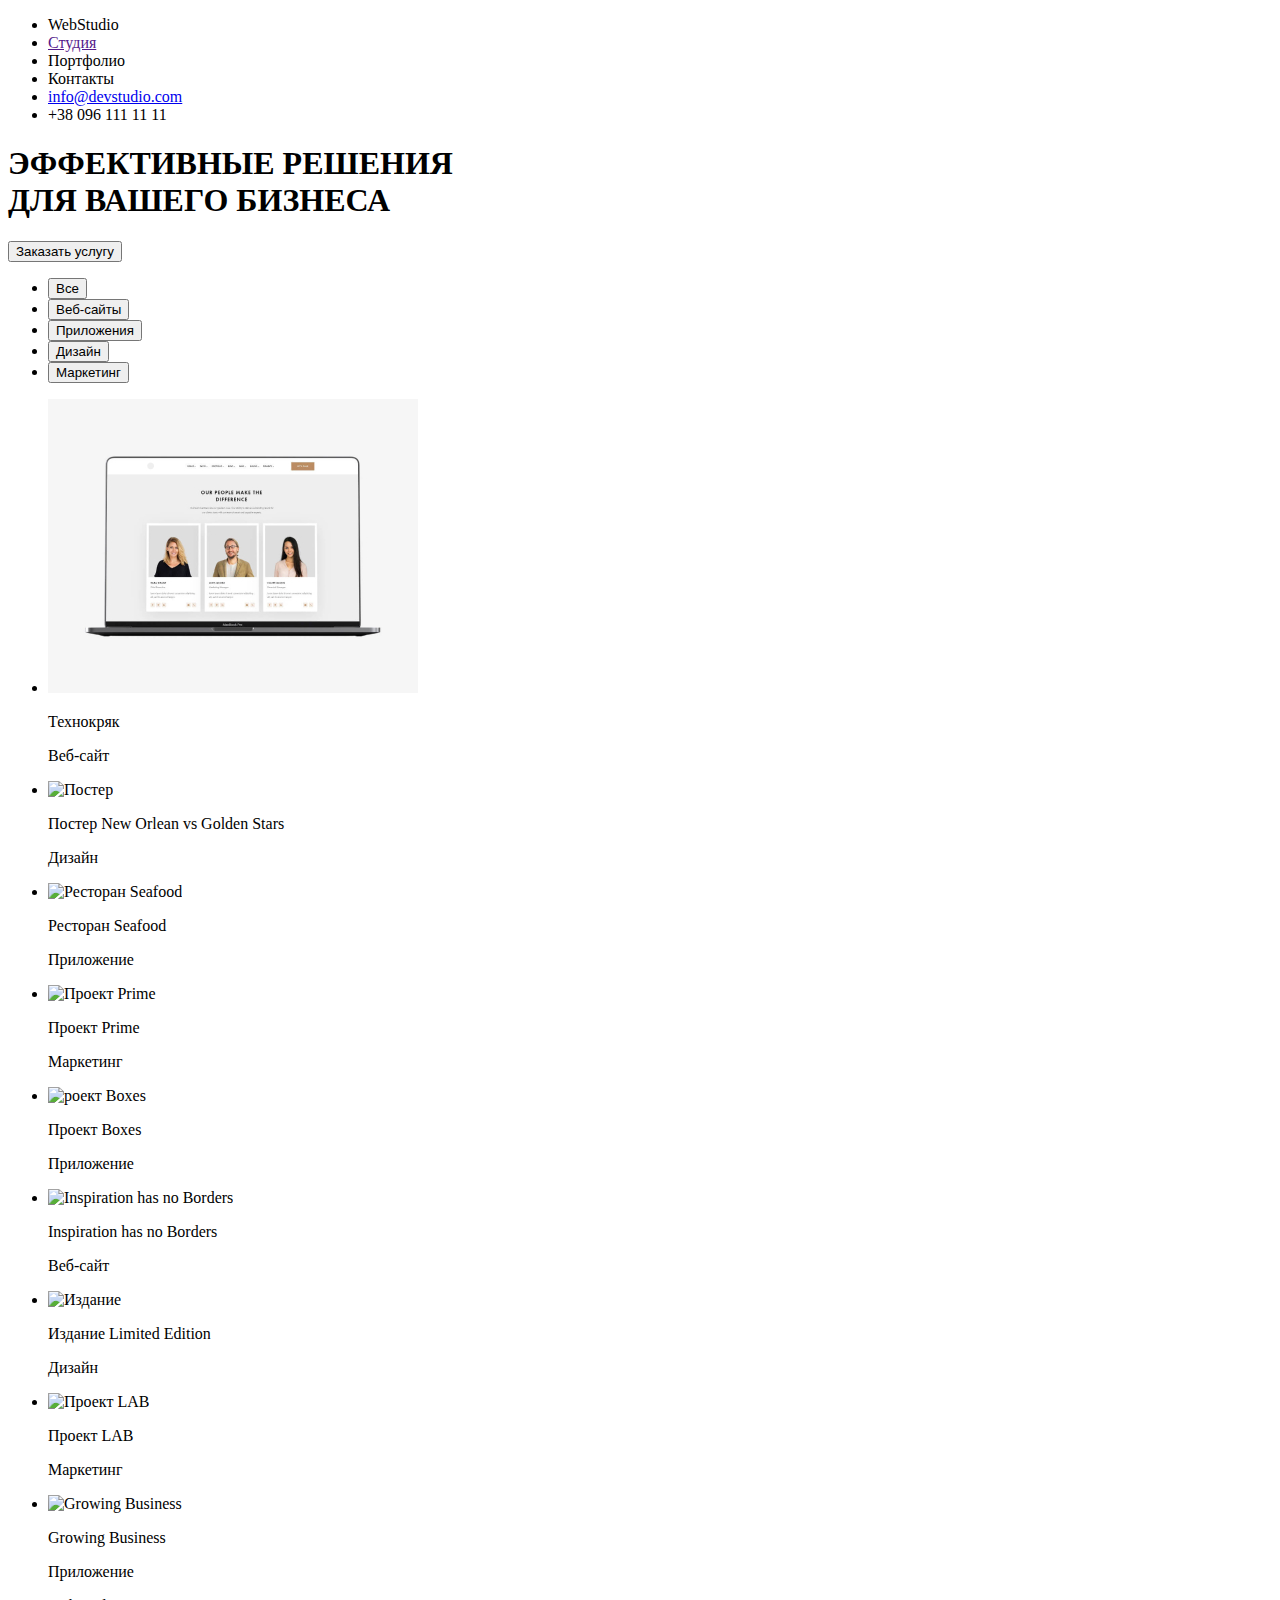
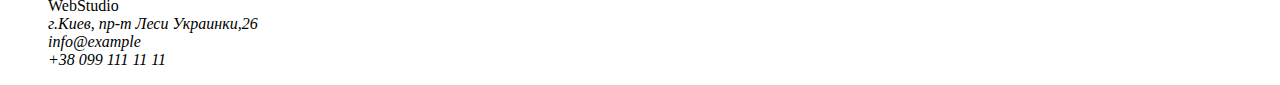
==== portfolio.html @ 3b9891f0 "Create portfolio.html" ====
<!DOCTYPE html>
<html lang="en">
<head>
    <meta charset="UTF-8" />
    <meta name="description" content="впортфолио" />
    <link rel="stylesheet" href="./style.css">
    <title>Портфолио</title>
</head>
<body>
    <header>
    
        <!--Главная навигация-->
        <nav>
            <!-- Навигация на другие страницы -->
            <ul>
                <li><span>Web</span>Studio</li>
                <li><a href="">Студия</a></li>
                <li>Портфолио</li>
                <li>Контакты</li>
                <li><a href="mailto:info@devstudio.com">info@devstudio.com</a></li>
                <li>+38 096 111 11 11</li>
            </ul>
        </nav>
    
        <!--Заказать услугу-->
        <section>
            <h1>ЭФФЕКТИВНЫЕ РЕШЕНИЯ<br>ДЛЯ ВАШЕГО БИЗНЕСА<br></h1>
            <button type="button">Заказать услугу</button>
        </section>
    
    </header>

    <main>
        <!--фильтр порьфолио-->
        <nav>
            <!-- Навигация по проектам (color hover+focus)-->
             <ul>   
                <li><button type="button">Все</button></li>
                <li><button type="button">Веб-сайты</button></li>
                <li><button type="button">Приложения</button></li>
                <li><button type="button">Дизайн</button></li>
                <li><button type="button">Маркетинг</button></li>
            </ul>
        </nav>
        <!--проекты-->
        <section>
            <ul>
                <li><a>
                <img src="images/img(0).jpg" alt="Технокряк" width="">
                <p>Технокряк</p>
                <p>Веб-сайт</p>
                <!--<p>Технокряк  это современная площадка распространения коронавируса. Компания использует эту платформу для цифрового шпионажа и атак на защищенные сервера конкурентов.</p>-->
                </a></li>

                <li><a>
                <img src="images/img(1).jpg" alt="Постер" width="">
                <p>Постер New Orlean vs Golden Stars</p>
                <p>Дизайн</p>
                </a></li>

                <li><a>
                <img src="images/img(2).jpg" alt="Ресторан Seafood" width="">
                <p>Ресторан Seafood</p>
                <p>Приложение</p>
                </a></li>

                <li><a>
                <img src="images/img(3).jpg" alt="Проект Prime" width="">
                <p>Проект Prime</p>
                <p>Маркетинг</p>
                </a></li>

                <li><a>
                <img src="images/img(4).jpg" alt="роект Boxes" width="">
                <p>Проект Boxes</p>
                <p>Приложение</p>
                </a></li>

                <li><a>
                <img src="images/img(5).jpg" alt="Inspiration has no Borders" width="">
                <p>Inspiration has no Borders</p>
                <p>Веб-сайт</p>
                </a></li>

                <li><a>
                <img src="images/img(6).jpg" alt="Издание" width="">
                <p>Издание Limited Edition</p>
                <p>Дизайн</p>
                </a></li>

                <li><a>
                <img src="images/img(7).jpg" alt="Проект LAB" width="">
                <p>Проект LAB</p>
                <p>Маркетинг</p>
                </a></li>

                <li><a>
                <img src="images/img(8).jpg" alt="Growing Business" width="">
                <p>Growing Business</p>
                <p>Приложение</p>
                </a></li>
            </ul>
        </section>
    </main>
    <!--Подвал страницы-->
    <footer>
    
        <ul>
            <span>Web</span>Studio
            <address>
                г.Киев, пр-т Леси Украинки,26 <br>
                info@example<br>
                +38 099 111 11 11<br>
            </address>
        </ul>
    </footer>

</body>
</html>
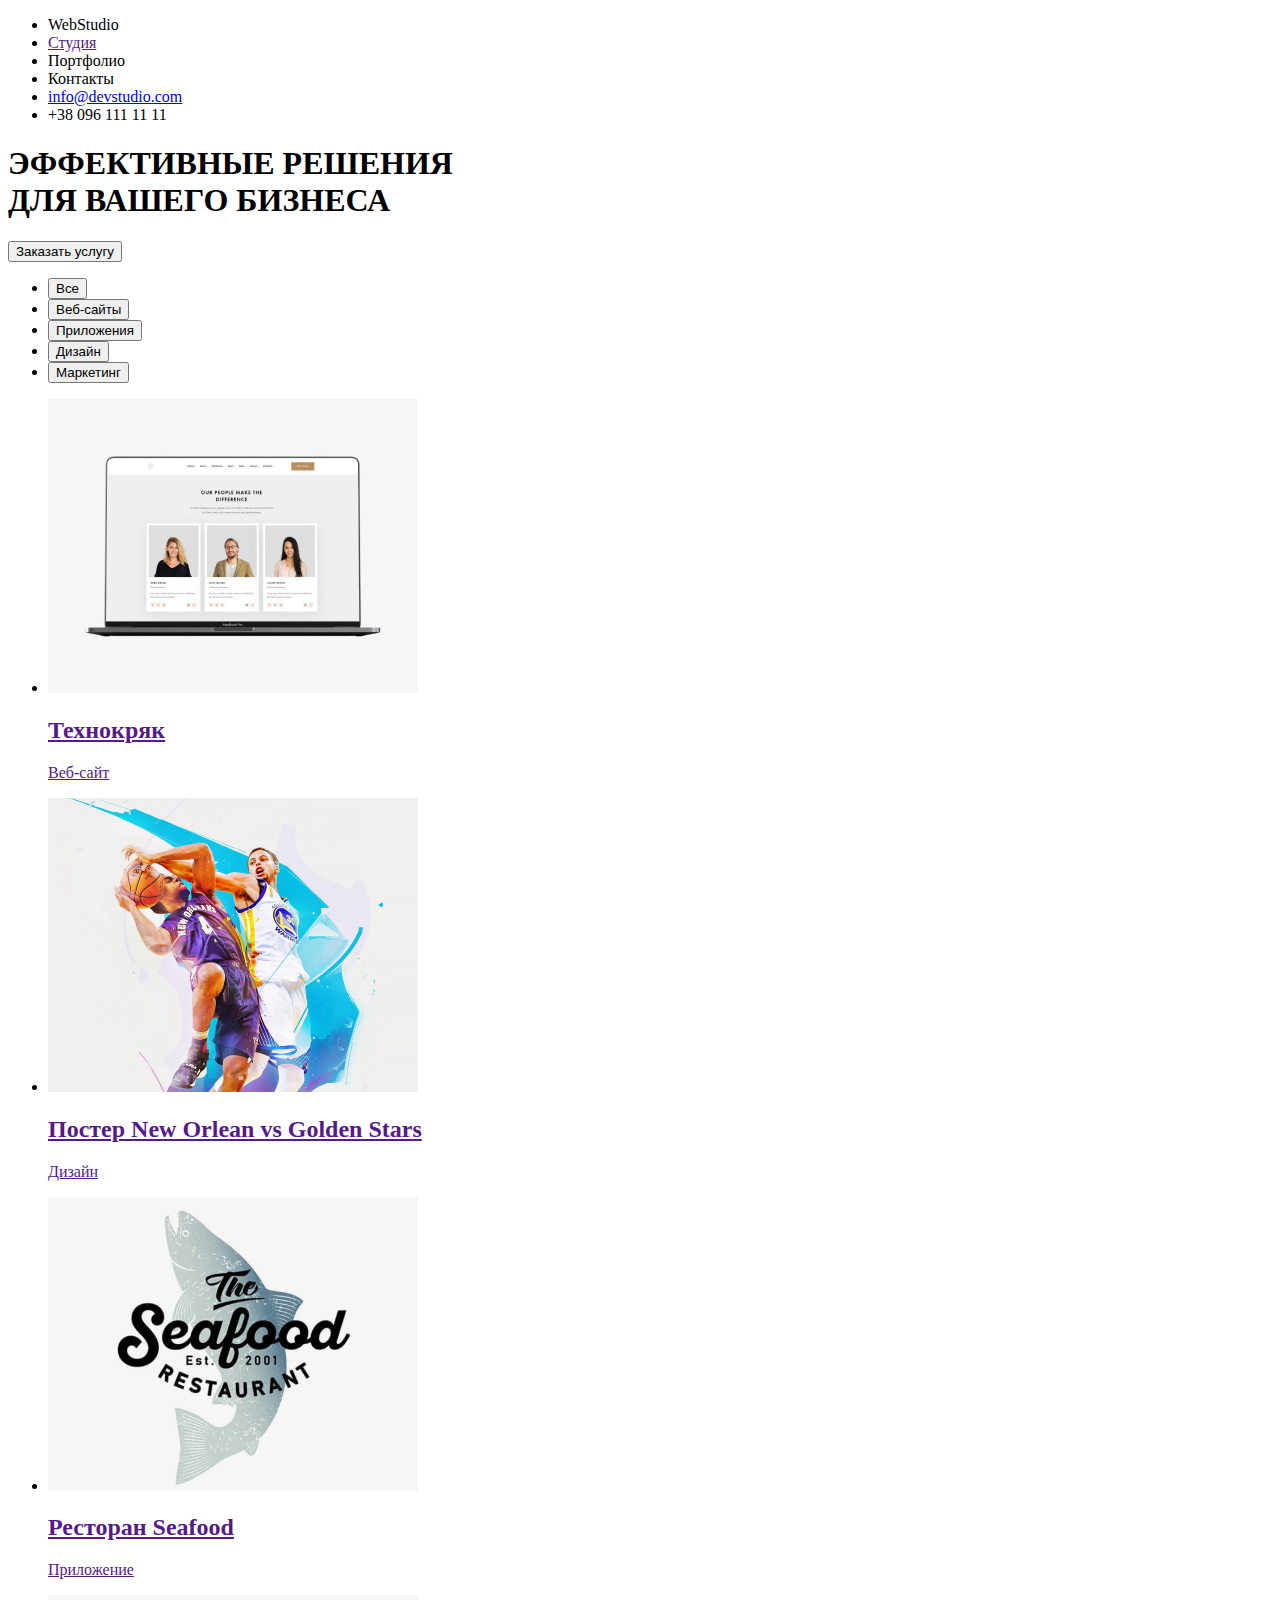
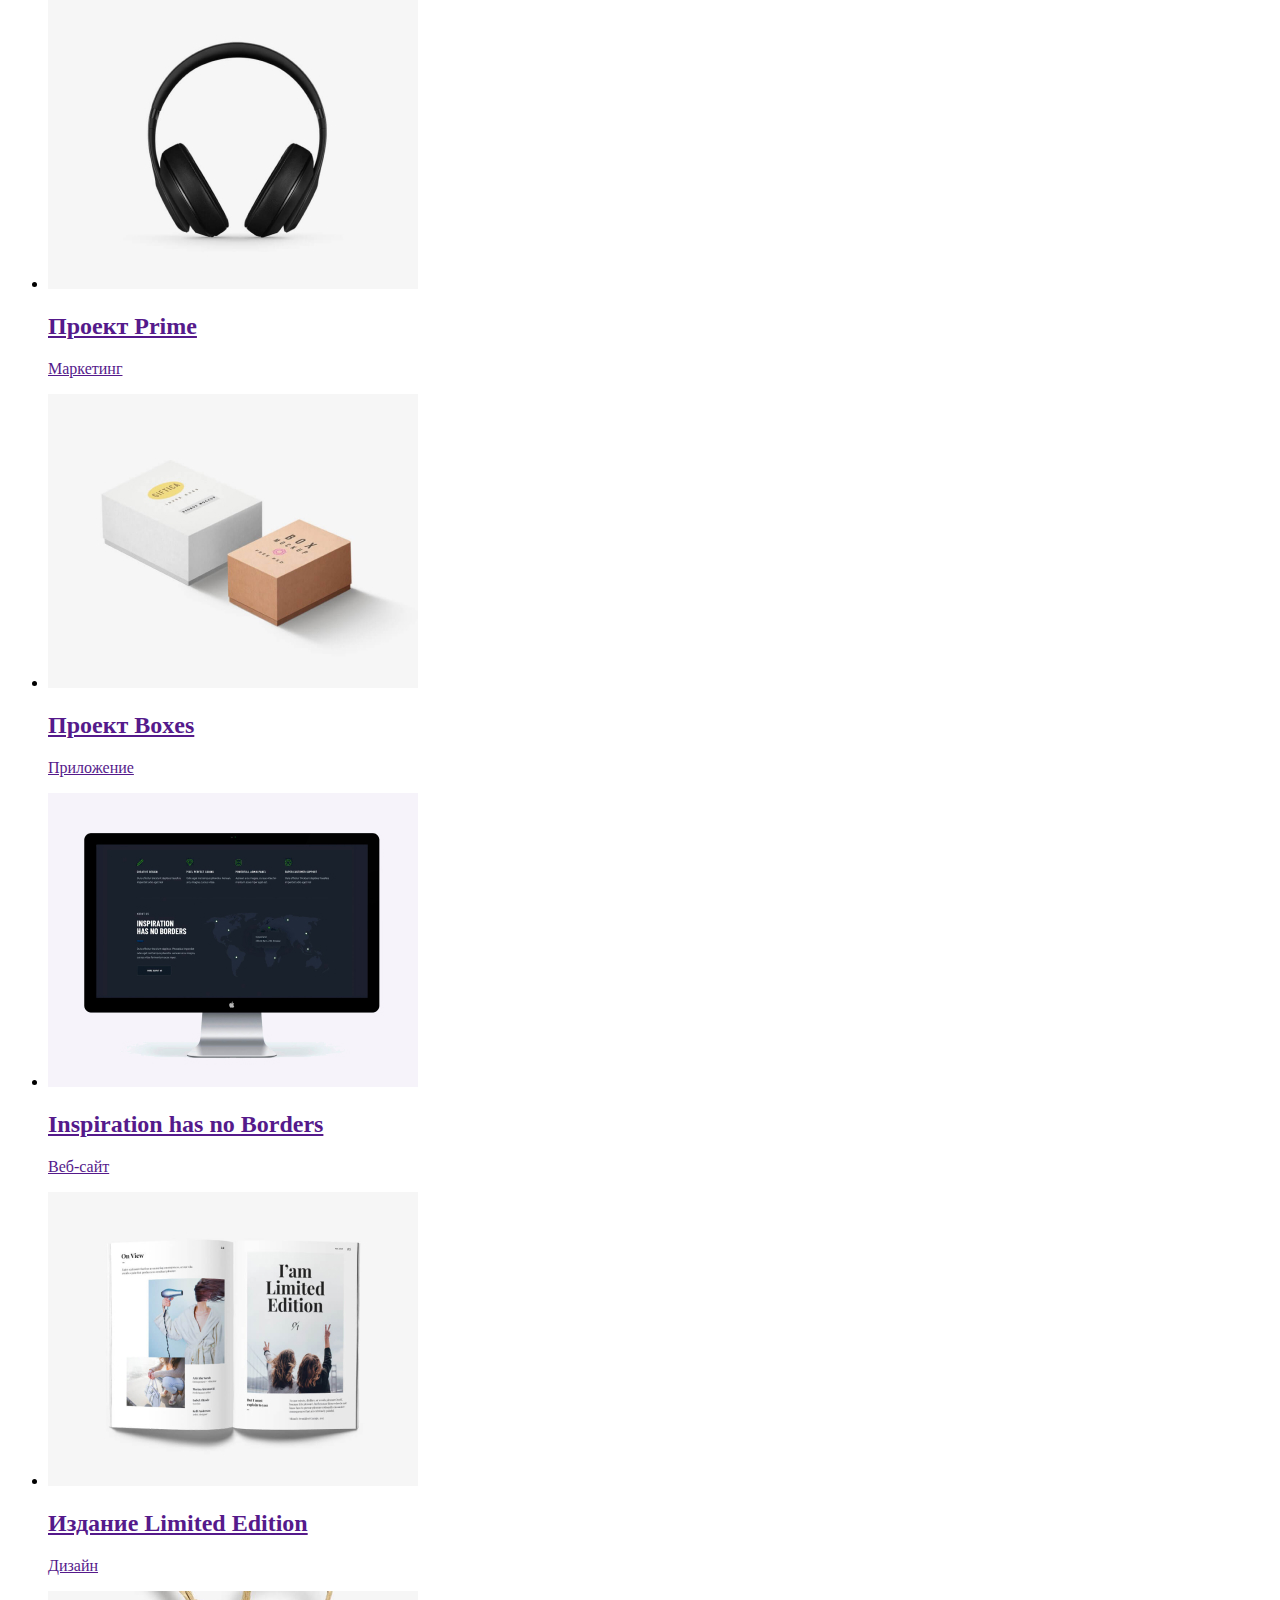
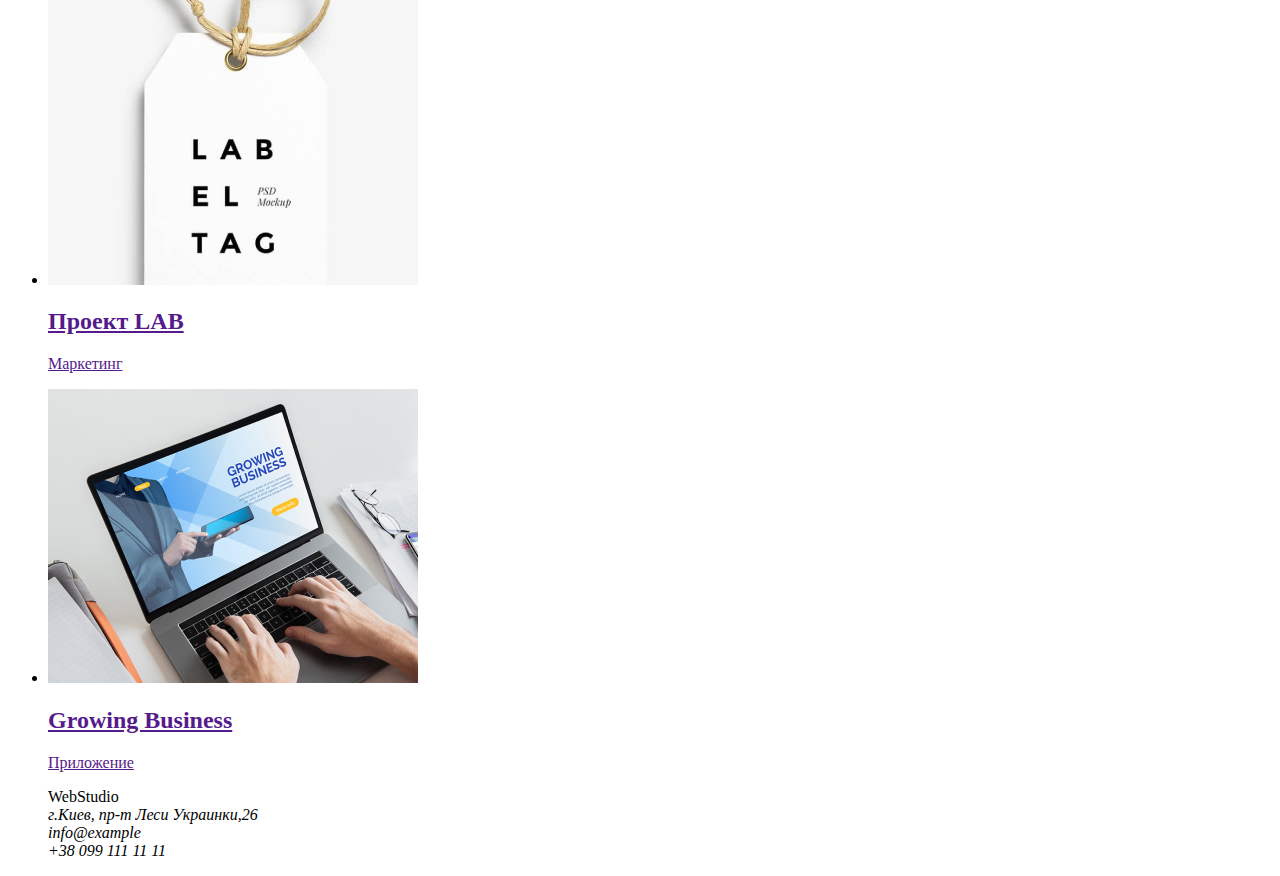
==== commit 83223b77: "Update portfolio.html" ====
--- a/portfolio.html
+++ b/portfolio.html
@@ -3,7 +3,7 @@
 <head>
     <meta charset="UTF-8" />
     <meta name="description" content="впортфолио" />
-    <link rel="stylesheet" href="./style.css">
+    <link rel="stylesheet" href="style.css">
     <title>Портфолио</title>
 </head>
 <body>
@@ -31,7 +31,7 @@
     </header>
 
     <main>
-        <!--фильтр порьфолио-->
+        <!--фильтр портфолио-->
         <nav>
             <!-- Навигация по проектам (color hover+focus)-->
              <ul>   
@@ -45,58 +45,58 @@
         <!--проекты-->
         <section>
             <ul>
-                <li><a>
+                <li><a href="">
                 <img src="images/img(0).jpg" alt="Технокряк" width="">
-                <p>Технокряк</p>
+                <h2>Технокряк</h2>
                 <p>Веб-сайт</p>
                 <!--<p>Технокряк  это современная площадка распространения коронавируса. Компания использует эту платформу для цифрового шпионажа и атак на защищенные сервера конкурентов.</p>-->
                 </a></li>
 
-                <li><a>
+                <li><a href="">
                 <img src="images/img(1).jpg" alt="Постер" width="">
-                <p>Постер New Orlean vs Golden Stars</p>
+                <h2>Постер New Orlean vs Golden Stars</h2>
                 <p>Дизайн</p>
                 </a></li>
 
-                <li><a>
+                <li><a href="">
                 <img src="images/img(2).jpg" alt="Ресторан Seafood" width="">
-                <p>Ресторан Seafood</p>
+                <h2>Ресторан Seafood</h2>
                 <p>Приложение</p>
                 </a></li>
 
-                <li><a>
+                <li><a href="">
                 <img src="images/img(3).jpg" alt="Проект Prime" width="">
-                <p>Проект Prime</p>
+                <h2>Проект Prime</h2>
                 <p>Маркетинг</p>
                 </a></li>
 
-                <li><a>
+                <li><a href="">
                 <img src="images/img(4).jpg" alt="роект Boxes" width="">
-                <p>Проект Boxes</p>
+                <h2>Проект Boxes</h2>
                 <p>Приложение</p>
                 </a></li>
 
-                <li><a>
+                <li><a href="">
                 <img src="images/img(5).jpg" alt="Inspiration has no Borders" width="">
-                <p>Inspiration has no Borders</p>
+                <h2>Inspiration has no Borders</h2>
                 <p>Веб-сайт</p>
                 </a></li>
 
-                <li><a>
+                <li><a href="">
                 <img src="images/img(6).jpg" alt="Издание" width="">
-                <p>Издание Limited Edition</p>
+                <h2>Издание Limited Edition</h2>
                 <p>Дизайн</p>
                 </a></li>
 
-                <li><a>
+                <li><a href="">
                 <img src="images/img(7).jpg" alt="Проект LAB" width="">
-                <p>Проект LAB</p>
+                <h2>Проект LAB</h2>
                 <p>Маркетинг</p>
                 </a></li>
 
-                <li><a>
+                <li><a href="">
                 <img src="images/img(8).jpg" alt="Growing Business" width="">
-                <p>Growing Business</p>
+                <h2>Growing Business</h2>
                 <p>Приложение</p>
                 </a></li>
             </ul>
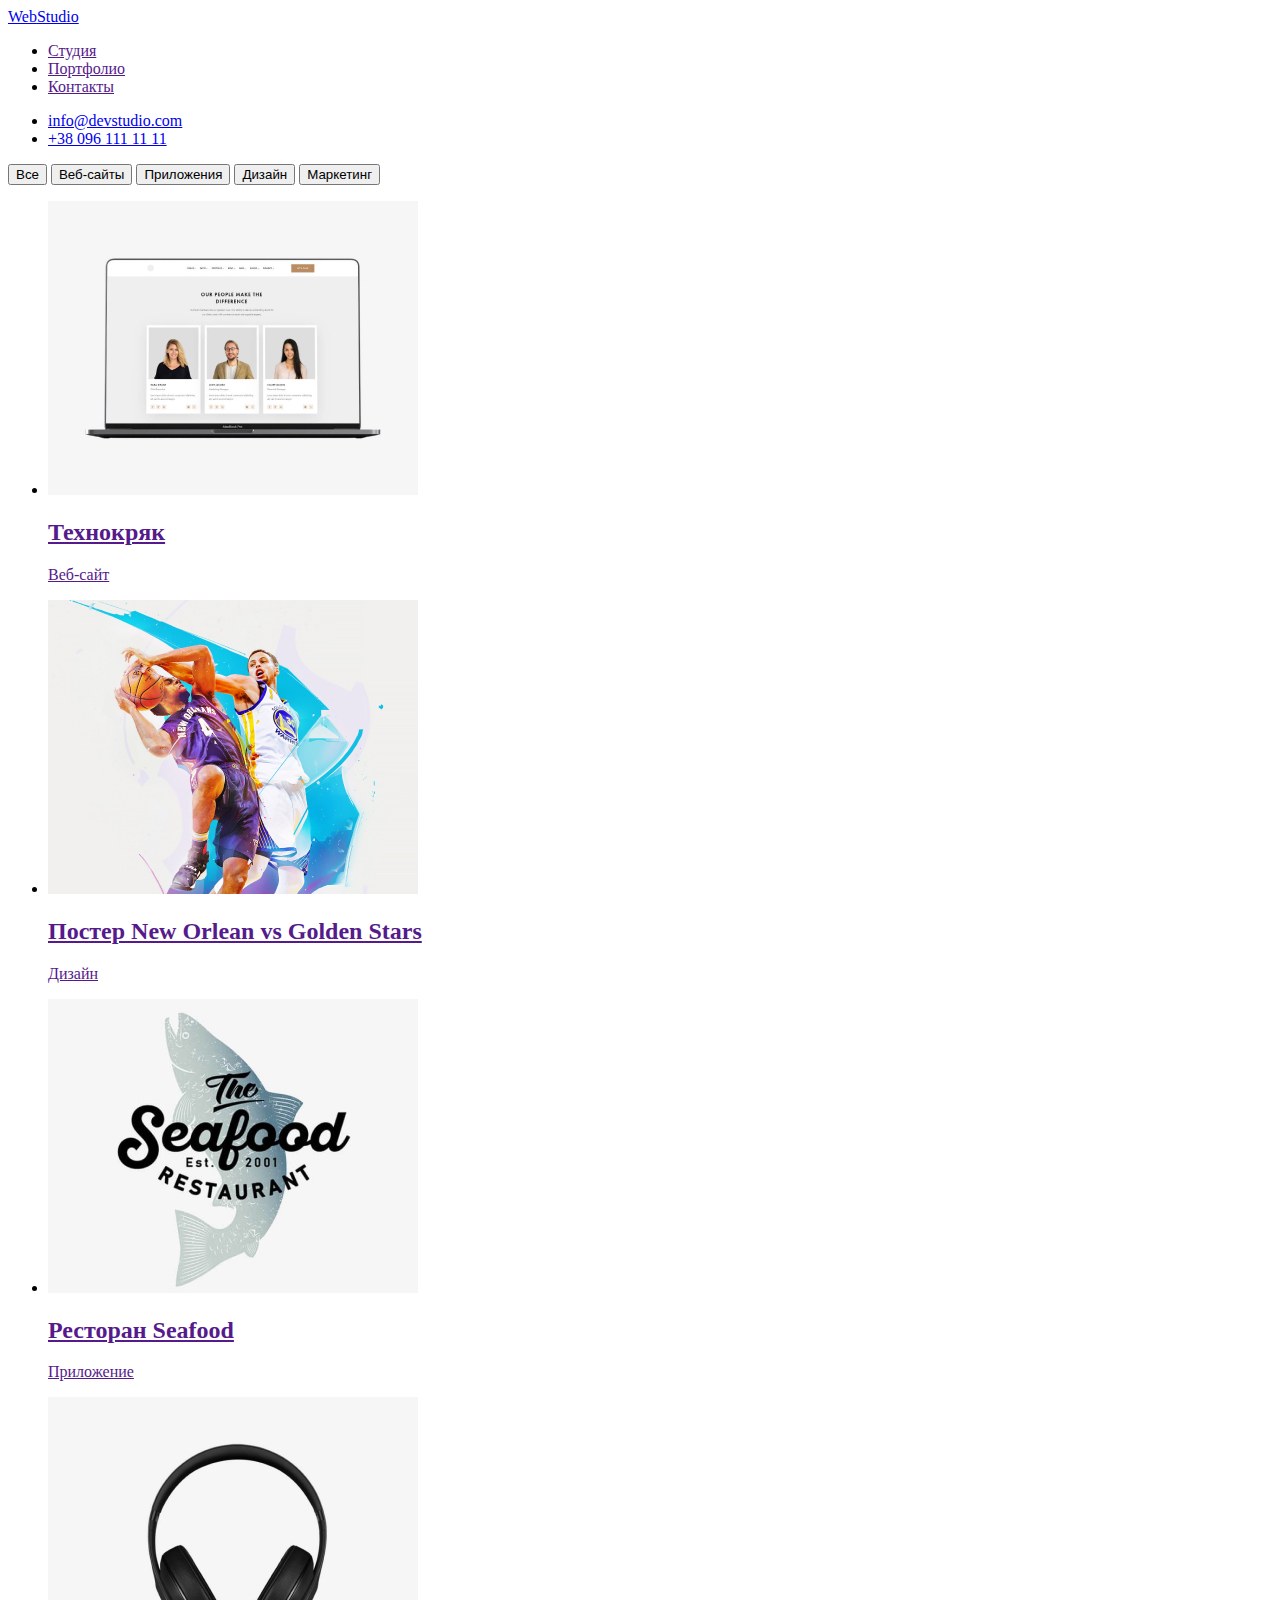
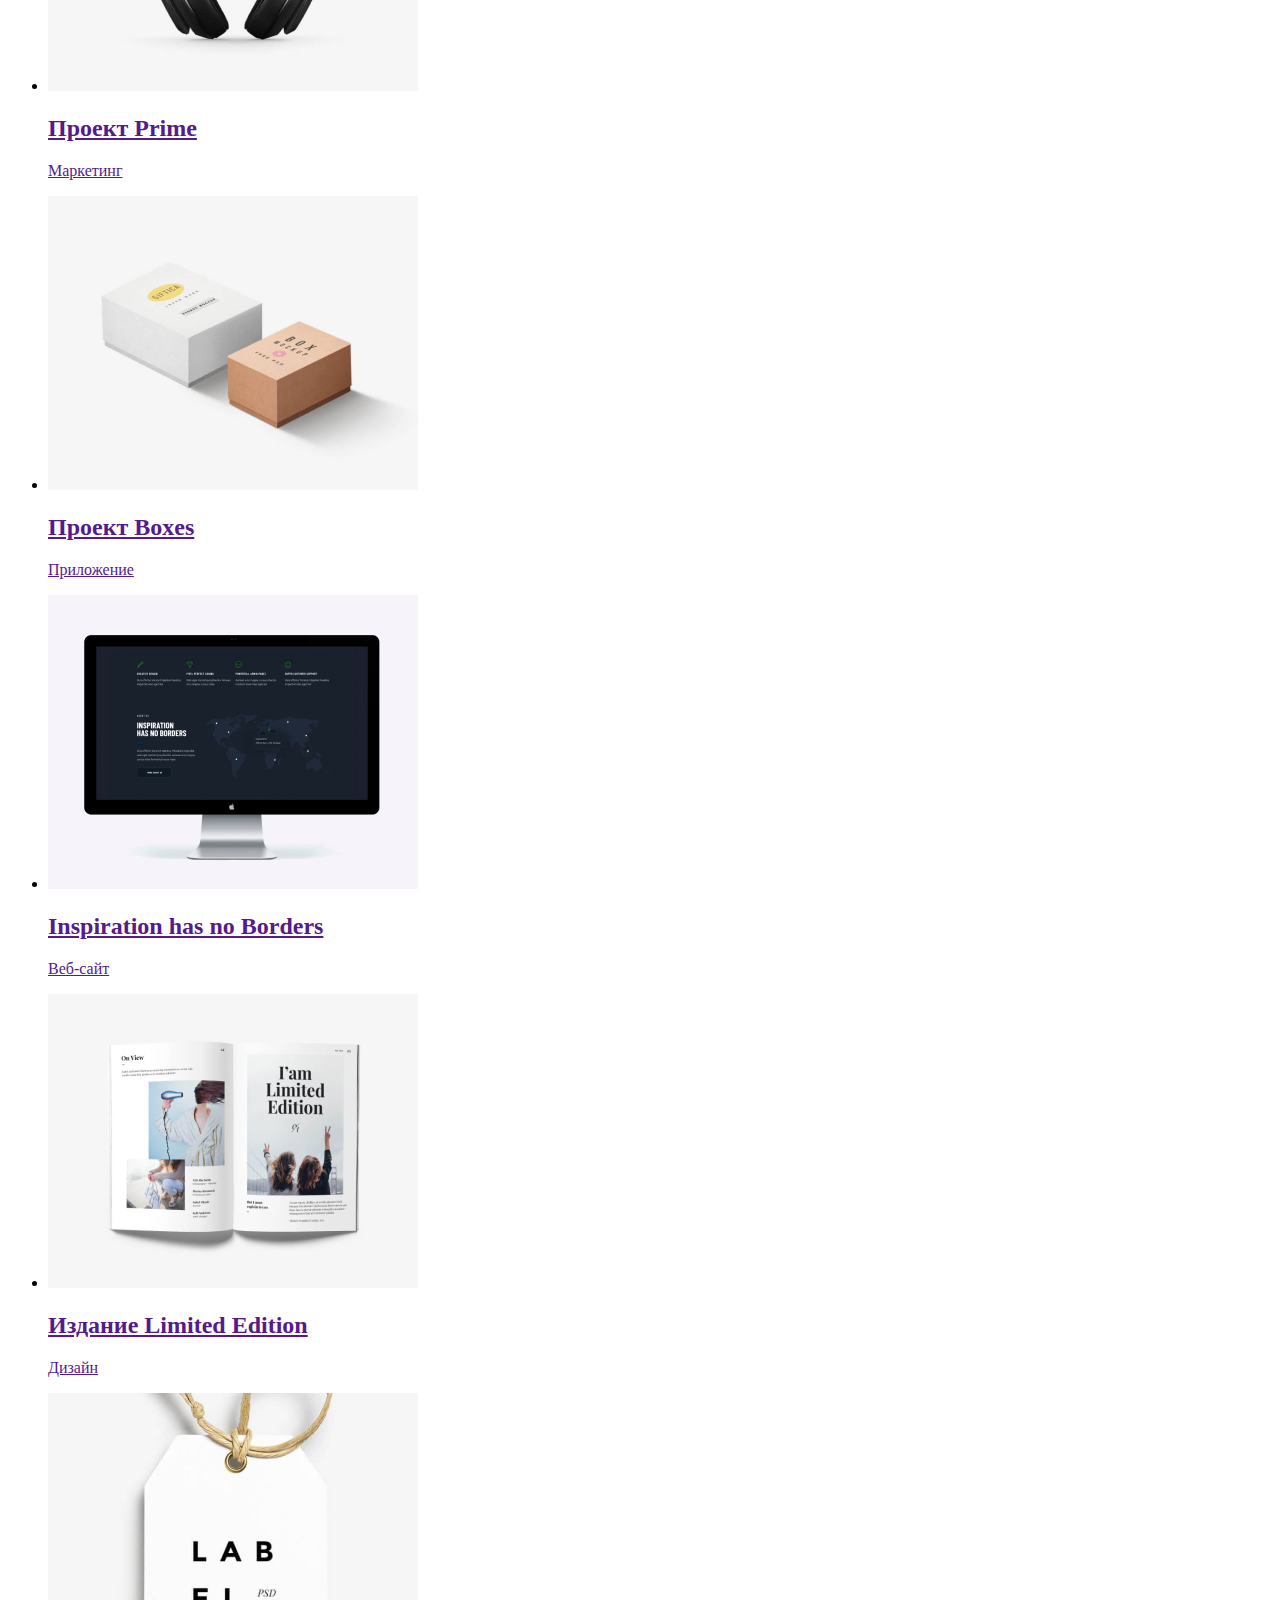
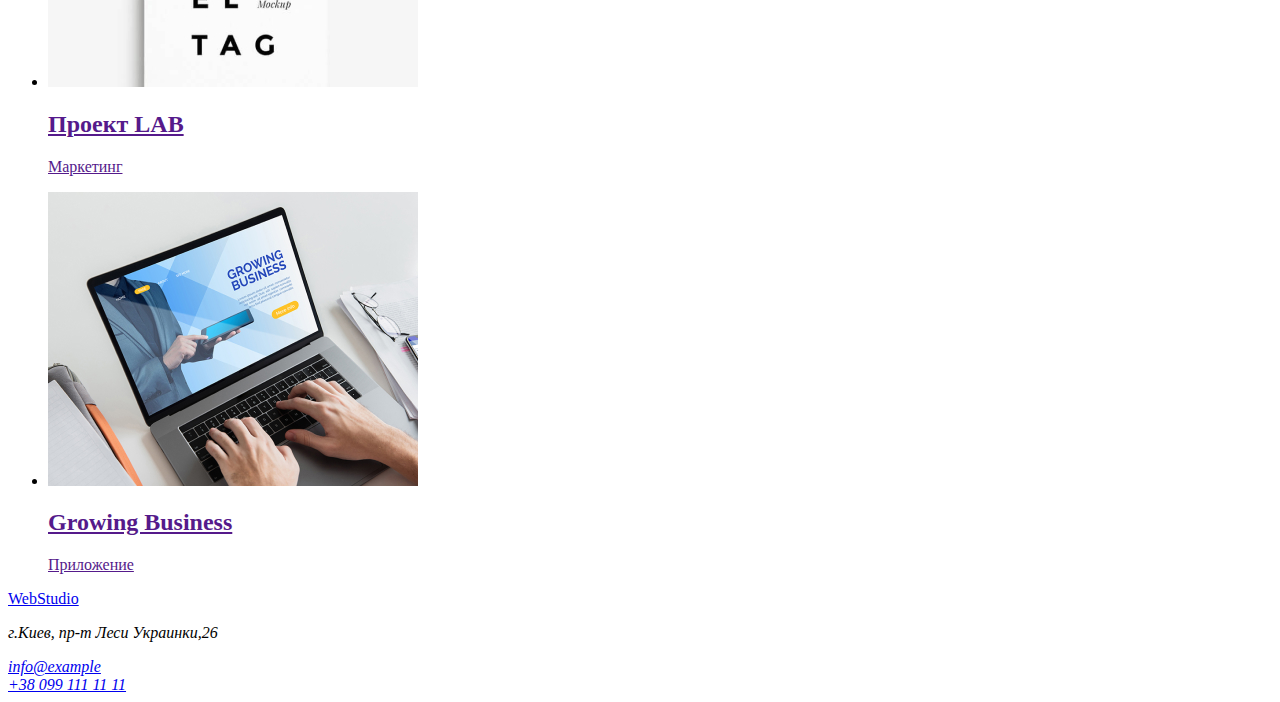
==== commit 57cbbb46: "Update portfolio.html" ====
--- a/portfolio.html
+++ b/portfolio.html
@@ -4,116 +4,109 @@
     <meta charset="UTF-8" />
     <meta name="description" content="впортфолио" />
     <link rel="stylesheet" href="style.css">
+    <link href="https://fonts.googleapis.com/css2?family=Raleway:wght@700&family=Roboto:wght@400;500;700&display=swap"
+        rel="stylesheet">
+    <link rel="stylesheet" href="./css/styles.css">
     <title>Портфолио</title>
 </head>
 <body>
     <header>
-    
-        <!--Главная навигация-->
-        <nav>
-            <!-- Навигация на другие страницы -->
-            <ul>
-                <li><span>Web</span>Studio</li>
-                <li><a href="">Студия</a></li>
-                <li>Портфолио</li>
-                <li>Контакты</li>
-                <li><a href="mailto:info@devstudio.com">info@devstudio.com</a></li>
-                <li>+38 096 111 11 11</li>
-            </ul>
-        </nav>
-    
-        <!--Заказать услугу-->
-        <section>
-            <h1>ЭФФЕКТИВНЫЕ РЕШЕНИЯ<br>ДЛЯ ВАШЕГО БИЗНЕСА<br></h1>
-            <button type="button">Заказать услугу</button>
-        </section>
-    
+    <!--Главная навигация-->
+     <nav>
+        <!--Логотип-->
+        <a href="index.html" class="logo"><span class="web-logo">Web</span>Studio</a>
+        <!-- Навигация на другие страницы -->
+        <ul class="links">
+            <li><a href="" class="current-link">Студия</a></li>
+            <li><a href="" class="nav-link">Портфолио</a></li>
+            <li><a href="" class="nav-link">Контакты</a></li>
+        </ul>
+     </nav>
+
+        <ul class="contacts-nav">
+            <li><a href="mailto:info@devstudio.com" class="contact-header">info@devstudio.com</a></li>
+            <li><a href="tel:+38 096 111 11 11" class="contact-header">+38 096 111 11 11</a></li>
+        </ul>
     </header>
 
     <main>
         <!--фильтр портфолио-->
         <nav>
             <!-- Навигация по проектам (color hover+focus)-->
-             <ul>   
-                <li><button type="button">Все</button></li>
-                <li><button type="button">Веб-сайты</button></li>
-                <li><button type="button">Приложения</button></li>
-                <li><button type="button">Дизайн</button></li>
-                <li><button type="button">Маркетинг</button></li>
-            </ul>
+            <button type="button" class="button-portfolio">Все</button>
+            <button type="button" class="button-portfolio">Веб-сайты</button>
+            <button type="button" class="button-portfolio">Приложения</button>
+            <button type="button" class="button-portfolio">Дизайн</button>
+            <button type="button" class="button-portfolio">Маркетинг</button> 
         </nav>
         <!--проекты-->
         <section>
             <ul>
                 <li><a href="">
                 <img src="images/img(0).jpg" alt="Технокряк" width="">
-                <h2>Технокряк</h2>
-                <p>Веб-сайт</p>
+                <h2 class="secondary-title">Технокряк</h2>
+                <p class="text-portfolio">Веб-сайт</p>
                 <!--<p>Технокряк  это современная площадка распространения коронавируса. Компания использует эту платформу для цифрового шпионажа и атак на защищенные сервера конкурентов.</p>-->
                 </a></li>
 
                 <li><a href="">
                 <img src="images/img(1).jpg" alt="Постер" width="">
-                <h2>Постер New Orlean vs Golden Stars</h2>
-                <p>Дизайн</p>
+                <h2 class="secondary-title">Постер New Orlean vs Golden Stars</h2>
+                <p class="text-portfolio">Дизайн</p>
                 </a></li>
 
                 <li><a href="">
                 <img src="images/img(2).jpg" alt="Ресторан Seafood" width="">
-                <h2>Ресторан Seafood</h2>
-                <p>Приложение</p>
+                <h2 class="secondary-title">Ресторан Seafood</h2>
+                <p class="text-portfolio">Приложение</p>
                 </a></li>
 
                 <li><a href="">
                 <img src="images/img(3).jpg" alt="Проект Prime" width="">
-                <h2>Проект Prime</h2>
-                <p>Маркетинг</p>
+                <h2 class="secondary-title">Проект Prime</h2>
+                <p class="text-portfolio">Маркетинг</p>
                 </a></li>
 
                 <li><a href="">
                 <img src="images/img(4).jpg" alt="роект Boxes" width="">
-                <h2>Проект Boxes</h2>
-                <p>Приложение</p>
+                <h2 class="secondary-title">Проект Boxes</h2>
+                <p class="text-portfolio">Приложение</p>
                 </a></li>
 
                 <li><a href="">
                 <img src="images/img(5).jpg" alt="Inspiration has no Borders" width="">
-                <h2>Inspiration has no Borders</h2>
-                <p>Веб-сайт</p>
+                <h2 class="secondary-title">Inspiration has no Borders</h2>
+                <p class="text-portfolio">Веб-сайт</p>
                 </a></li>
 
                 <li><a href="">
                 <img src="images/img(6).jpg" alt="Издание" width="">
-                <h2>Издание Limited Edition</h2>
-                <p>Дизайн</p>
+                <h2 class="secondary-title">Издание Limited Edition</h2>
+                <p class="text-portfolio">Дизайн</p>
                 </a></li>
 
                 <li><a href="">
                 <img src="images/img(7).jpg" alt="Проект LAB" width="">
-                <h2>Проект LAB</h2>
-                <p>Маркетинг</p>
+                <h2 class="secondary-title">Проект LAB</h2>
+                <p class="text-portfolio">Маркетинг</p>
                 </a></li>
 
                 <li><a href="">
                 <img src="images/img(8).jpg" alt="Growing Business" width="">
-                <h2>Growing Business</h2>
-                <p>Приложение</p>
+                <h2 class="secondary-title">Growing Business</h2>
+                <p class="text-portfolio">Приложение</p>
                 </a></li>
             </ul>
         </section>
     </main>
     <!--Подвал страницы-->
-    <footer>
-    
-        <ul>
-            <span>Web</span>Studio
-            <address>
-                г.Киев, пр-т Леси Украинки,26 <br>
-                info@example<br>
-                +38 099 111 11 11<br>
-            </address>
-        </ul>
+    <footer class="footer">
+        <a href="index.html" class="logo"><span class="web-logo">Web</span>Studio</a>
+        <address>
+            <p class="adress">г.Киев, пр-т Леси Украинки,26</p>
+            <a href="mailto:info@example" class="contact-footer">info@example</a><br>
+            <a href="tel:+38 099 111 11 11" class="contact-footer">+38 099 111 11 11</a>
+        </address>
     </footer>
-
 </body>
 </html>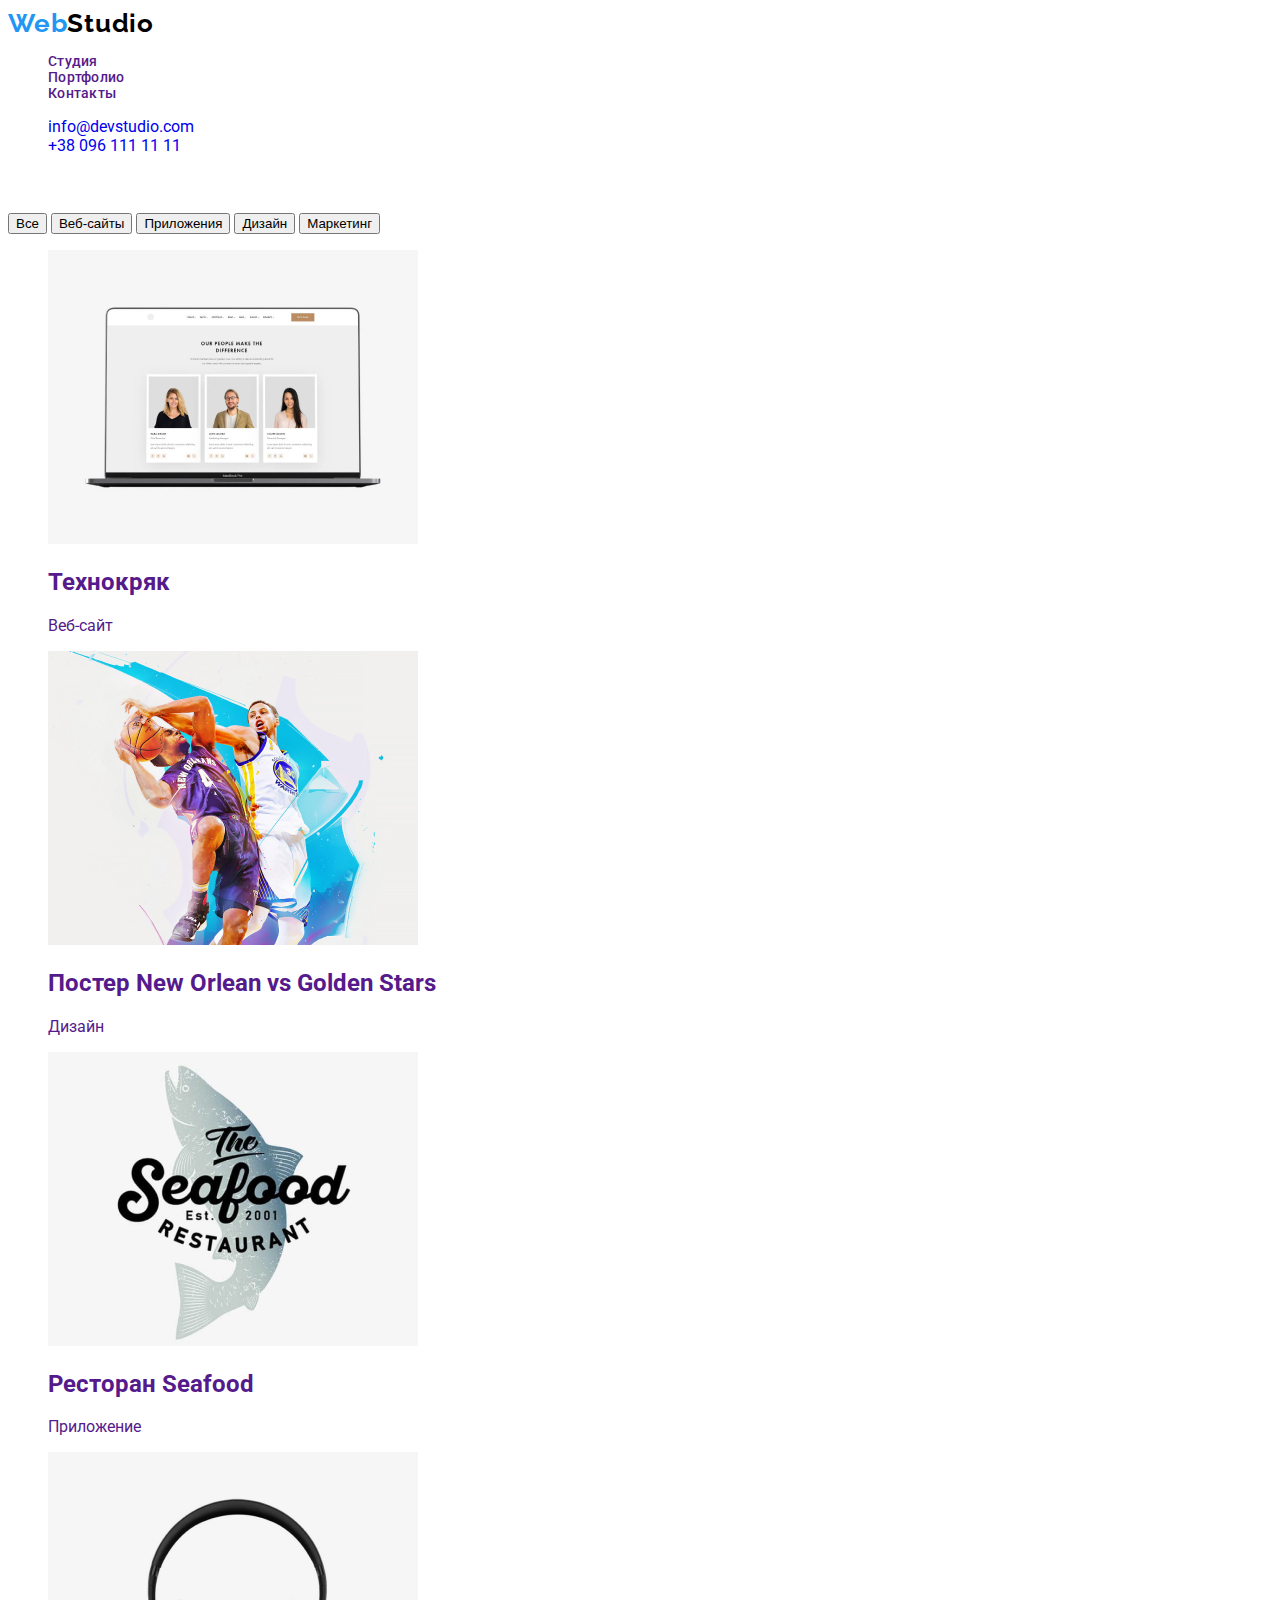
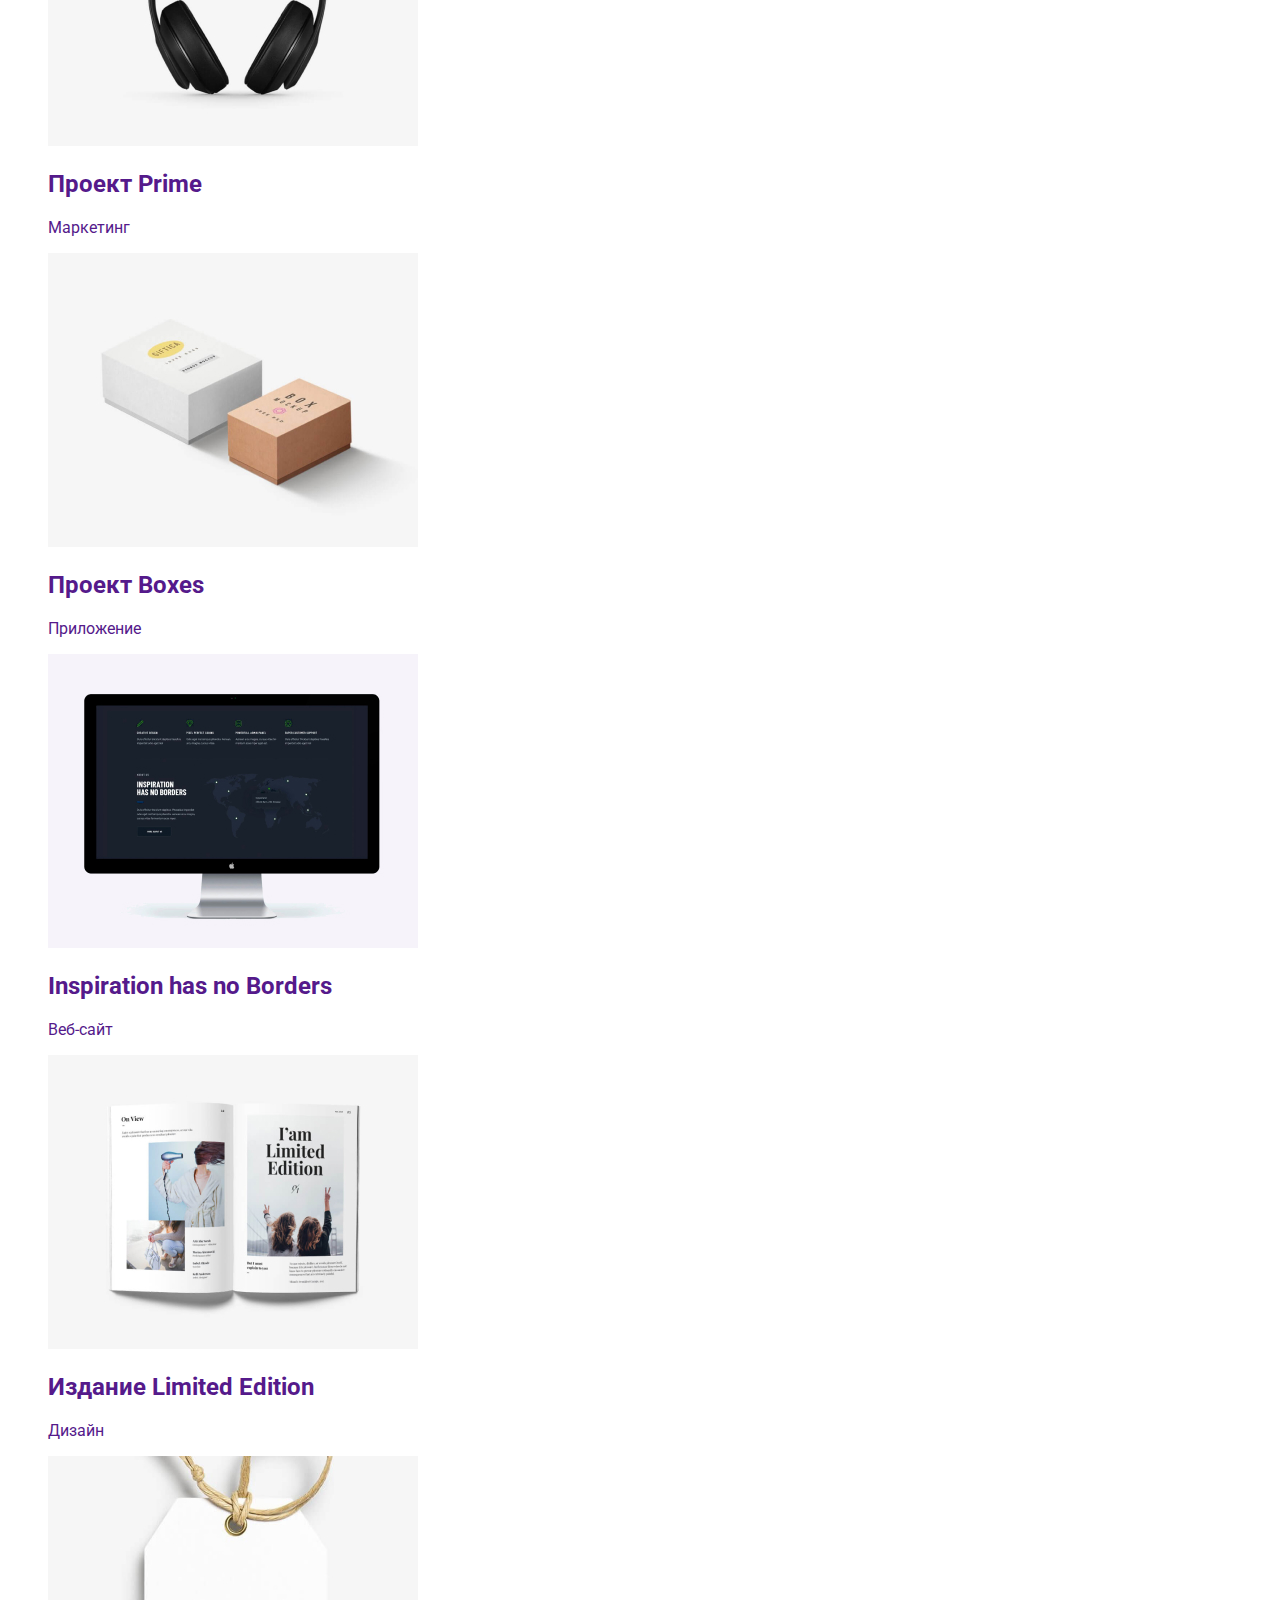
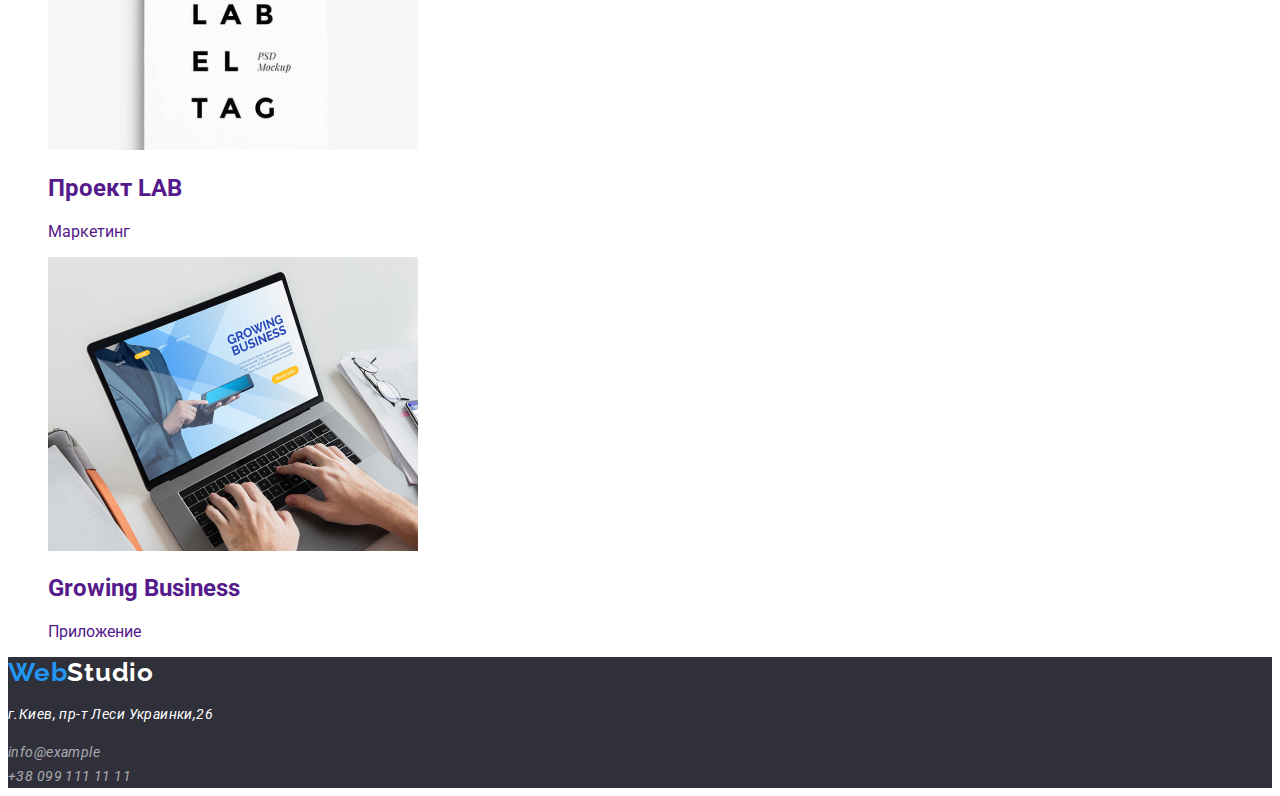
==== commit 720caf62: "Update portfolio.html" ====
--- a/portfolio.html
+++ b/portfolio.html
@@ -3,18 +3,17 @@
 <head>
     <meta charset="UTF-8" />
     <meta name="description" content="впортфолио" />
-    <link rel="stylesheet" href="style.css">
-    <link href="https://fonts.googleapis.com/css2?family=Raleway:wght@700&family=Roboto:wght@400;500;700&display=swap"
-        rel="stylesheet">
+    <link rel="stylesheet" href="styles.css">
+    <title>Портфолио</title>
+    <link href="https://fonts.googleapis.com/css2?family=Raleway:wght@700&family=Roboto:wght@400;500;700&display=swap" rel="stylesheet">
     <link rel="stylesheet" href="./css/styles.css">
-    <title>Портфолио</title>
 </head>
 <body>
     <header>
     <!--Главная навигация-->
      <nav>
         <!--Логотип-->
-        <a href="index.html" class="logo"><span class="web-logo">Web</span>Studio</a>
+        <a href="index.html" class="logo"><span class="web-logo">Web</span><span class="studio-logo">Studio</span></a>
         <!-- Навигация на другие страницы -->
         <ul class="links">
             <li><a href="" class="current-link">Студия</a></li>
@@ -32,76 +31,78 @@
     <main>
         <!--фильтр портфолио-->
         <nav>
-            <!-- Навигация по проектам (color hover+focus)-->
+            <!-- Навигация по проектам-->
             <button type="button" class="button-portfolio">Все</button>
             <button type="button" class="button-portfolio">Веб-сайты</button>
             <button type="button" class="button-portfolio">Приложения</button>
             <button type="button" class="button-portfolio">Дизайн</button>
             <button type="button" class="button-portfolio">Маркетинг</button> 
         </nav>
+
+
         <!--проекты-->
         <section>
             <ul>
                 <li><a href="">
                 <img src="images/img(0).jpg" alt="Технокряк" width="">
-                <h2 class="secondary-title">Технокряк</h2>
-                <p class="text-portfolio">Веб-сайт</p>
+                <h2 class="project-name">Технокряк</h2>
+                <p class="project-type">Веб-сайт</p>
                 <!--<p>Технокряк  это современная площадка распространения коронавируса. Компания использует эту платформу для цифрового шпионажа и атак на защищенные сервера конкурентов.</p>-->
                 </a></li>
 
                 <li><a href="">
                 <img src="images/img(1).jpg" alt="Постер" width="">
-                <h2 class="secondary-title">Постер New Orlean vs Golden Stars</h2>
-                <p class="text-portfolio">Дизайн</p>
+                <h2 class="project-name">Постер New Orlean vs Golden Stars</h2>
+                <p class="project-type">Дизайн</p>
                 </a></li>
 
                 <li><a href="">
                 <img src="images/img(2).jpg" alt="Ресторан Seafood" width="">
-                <h2 class="secondary-title">Ресторан Seafood</h2>
-                <p class="text-portfolio">Приложение</p>
+                <h2 class="project-name">Ресторан Seafood</h2>
+                <p class="project-type">Приложение</p>
                 </a></li>
 
                 <li><a href="">
                 <img src="images/img(3).jpg" alt="Проект Prime" width="">
-                <h2 class="secondary-title">Проект Prime</h2>
+                <h2 class="project-name">Проект Prime</h2>
                 <p class="text-portfolio">Маркетинг</p>
                 </a></li>
 
                 <li><a href="">
                 <img src="images/img(4).jpg" alt="роект Boxes" width="">
-                <h2 class="secondary-title">Проект Boxes</h2>
-                <p class="text-portfolio">Приложение</p>
+                <h2 class="project-name">Проект Boxes</h2>
+                <p class="project-type">Приложение</p>
                 </a></li>
 
                 <li><a href="">
                 <img src="images/img(5).jpg" alt="Inspiration has no Borders" width="">
-                <h2 class="secondary-title">Inspiration has no Borders</h2>
-                <p class="text-portfolio">Веб-сайт</p>
+                <h2 class="project-name">Inspiration has no Borders</h2>
+                <p class="project-type">Веб-сайт</p>
                 </a></li>
 
                 <li><a href="">
                 <img src="images/img(6).jpg" alt="Издание" width="">
-                <h2 class="secondary-title">Издание Limited Edition</h2>
-                <p class="text-portfolio">Дизайн</p>
+                <h2 class="project-name">Издание Limited Edition</h2>
+                <p class="project-type">Дизайн</p>
                 </a></li>
 
                 <li><a href="">
                 <img src="images/img(7).jpg" alt="Проект LAB" width="">
-                <h2 class="secondary-title">Проект LAB</h2>
-                <p class="text-portfolio">Маркетинг</p>
+                <h2 class="project-name">Проект LAB</h2>
+                <p class="project-type">Маркетинг</p>
                 </a></li>
 
                 <li><a href="">
                 <img src="images/img(8).jpg" alt="Growing Business" width="">
-                <h2 class="secondary-title">Growing Business</h2>
-                <p class="text-portfolio">Приложение</p>
+                <h2 class="project-name">Growing Business</h2>
+                <p class="project-type">Приложение</p>
                 </a></li>
             </ul>
         </section>
     </main>
     <!--Подвал страницы-->
     <footer class="footer">
-        <a href="index.html" class="logo"><span class="web-logo">Web</span>Studio</a>
+        <a href="index.html" class="logo"><span class="web-logo">Web</span><span class="studio-footer">Studio</span></a>
         <address>
             <p class="adress">г.Киев, пр-т Леси Украинки,26</p>
             <a href="mailto:info@example" class="contact-footer">info@example</a><br>
--- a/styles.css
+++ b/styles.css
@@ -0,0 +1,159 @@
+ul {
+  list-style-type: none;
+}
+
+a {
+  text-decoration: none;
+}
+body {
+  background-color: #ffffff;
+  font-family: "Roboto", sans-serif;
+  color: #212121;
+}
+/*.logo {
+} */
+
+.studio-logo {
+  color: #000000;
+  font-family: Raleway;
+  font-weight: bold;
+  font-size: 26px;
+  line-height: 31px;
+  letter-spacing: 0.03em;
+}
+.web-logo {
+  color: #2196f3;
+  font-family: Raleway;
+  font-weight: bold;
+  font-size: 26px;
+  line-height: 31px;
+  letter-spacing: 0.03em;
+}
+.links :hover,
+.links :focus {
+  color: #2196f3;
+}
+.links {
+  font-style: normal;
+  font-weight: 500;
+  font-size: 14px;
+  line-height: 16px;
+  letter-spacing: 0.02em;
+}
+.current-link :hover,
+.current-link :focus {
+  color: #2196f3;
+}
+.current-link {
+  font-family: Roboto;
+  font-weight: 500;
+  font-size: 14px;
+}
+.nav-link :hover,
+.nav-link :focus {
+  color: #2196f3;
+}
+.nav-link {
+  font-family: Roboto;
+  font-weight: 500;
+  font-size: 14px;
+}
+.contacts-nav :hover,
+.contacts-nav :focus {
+  color: #2196f3;
+}
+.contacts-nav {
+  color: #757575;
+  width: 1600px;
+  height: 80px;
+}
+
+.hero-section {
+  background: #2f303a;
+  width: 1600px;
+  height: 600px;
+}
+.hero-title {
+  color: #ffffff;
+  text-transform: uppercase;
+  width: 696px;
+  height: 120px;
+}
+.hero-button {
+  width: 200px;
+  height: 50px;
+  color: #ffffff;
+  background-color: #2196f3;
+}
+/*.section-advantages {
+  position: absolute;
+  width: 1247px;
+  height: 101px;
+  left: 215px;
+  top: 774px;
+}*/
+.advantage {
+  color: #757575;
+  width: 270px;
+  height: 75px;
+}
+.section-title {
+  font-family: Roboto;
+  font-weight: bold;
+  font-size: 36px;
+  color: #212121;
+}
+/*.job-image{}*/
+.secondary-title {
+  font-family: Roboto;
+  font-size: 16px;
+  line-height: 19px;
+  letter-spacing: 0.03em;
+  color: #212121;
+  text-transform: uppercase;
+}
+.text {
+  color: #757575;
+}
+.team {
+  background: #f5f4fa;
+}
+/*
+.team-faces {
+}
+.team-card {
+}
+*/
+.text-position {
+  font-family: Roboto;
+  font-size: 16px;
+  line-height: 19px;
+  letter-spacing: 0.03em;
+  color: #757575;
+}
+.footer {
+  background: #2f303a;
+}
+.studio-footer {
+  font-family: Raleway;
+  font-weight: bold;
+  font-size: 26px;
+  line-height: 31px;
+  letter-spacing: 0.03em;
+  color: #ffffff;
+}
+.adress {
+  font-family: Roboto;
+  font-size: 14px;
+  line-height: 24px;
+  letter-spacing: 0.03em;
+  color: #ffffff;
+}
+.contact-footer {
+  font-family: Roboto;
+  font-size: 14px;
+  line-height: 24px;
+  letter-spacing: 0.03em;
+
+  color: rgba(255, 255, 255, 0.6);
+}
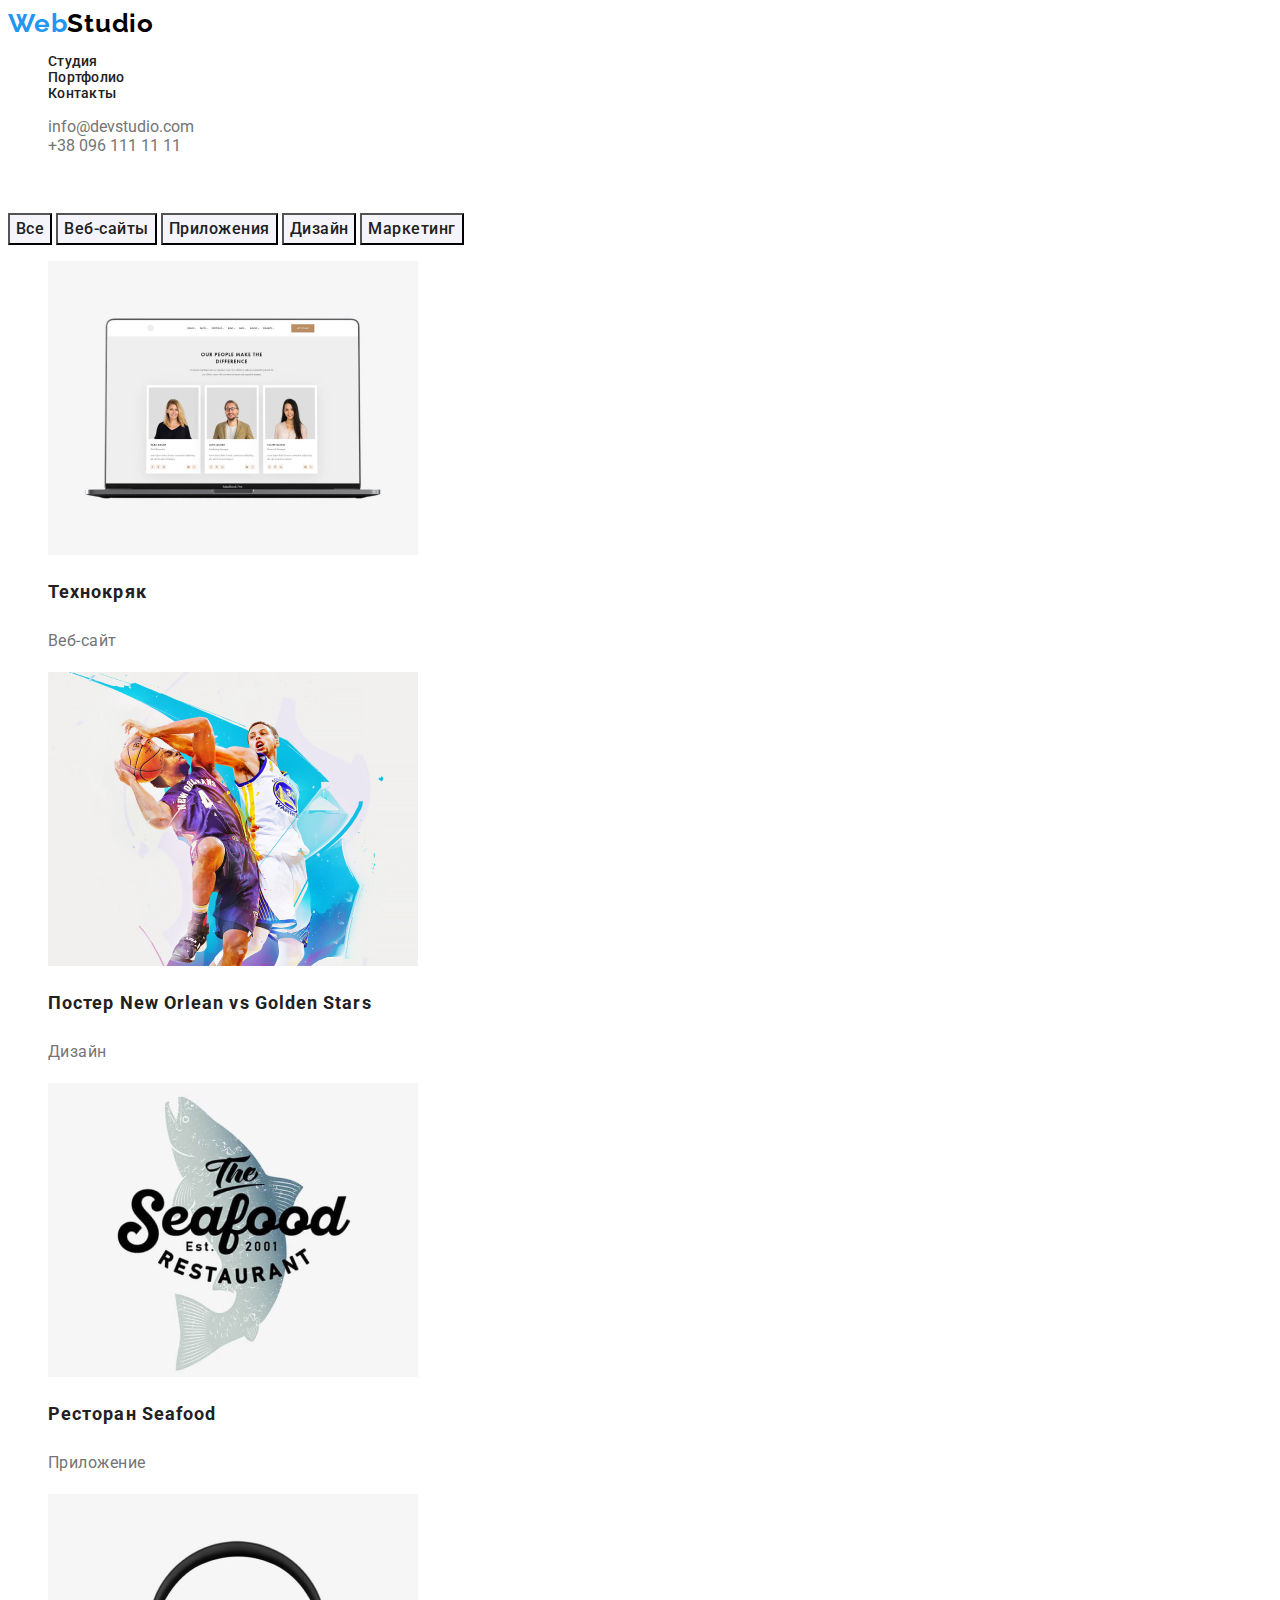
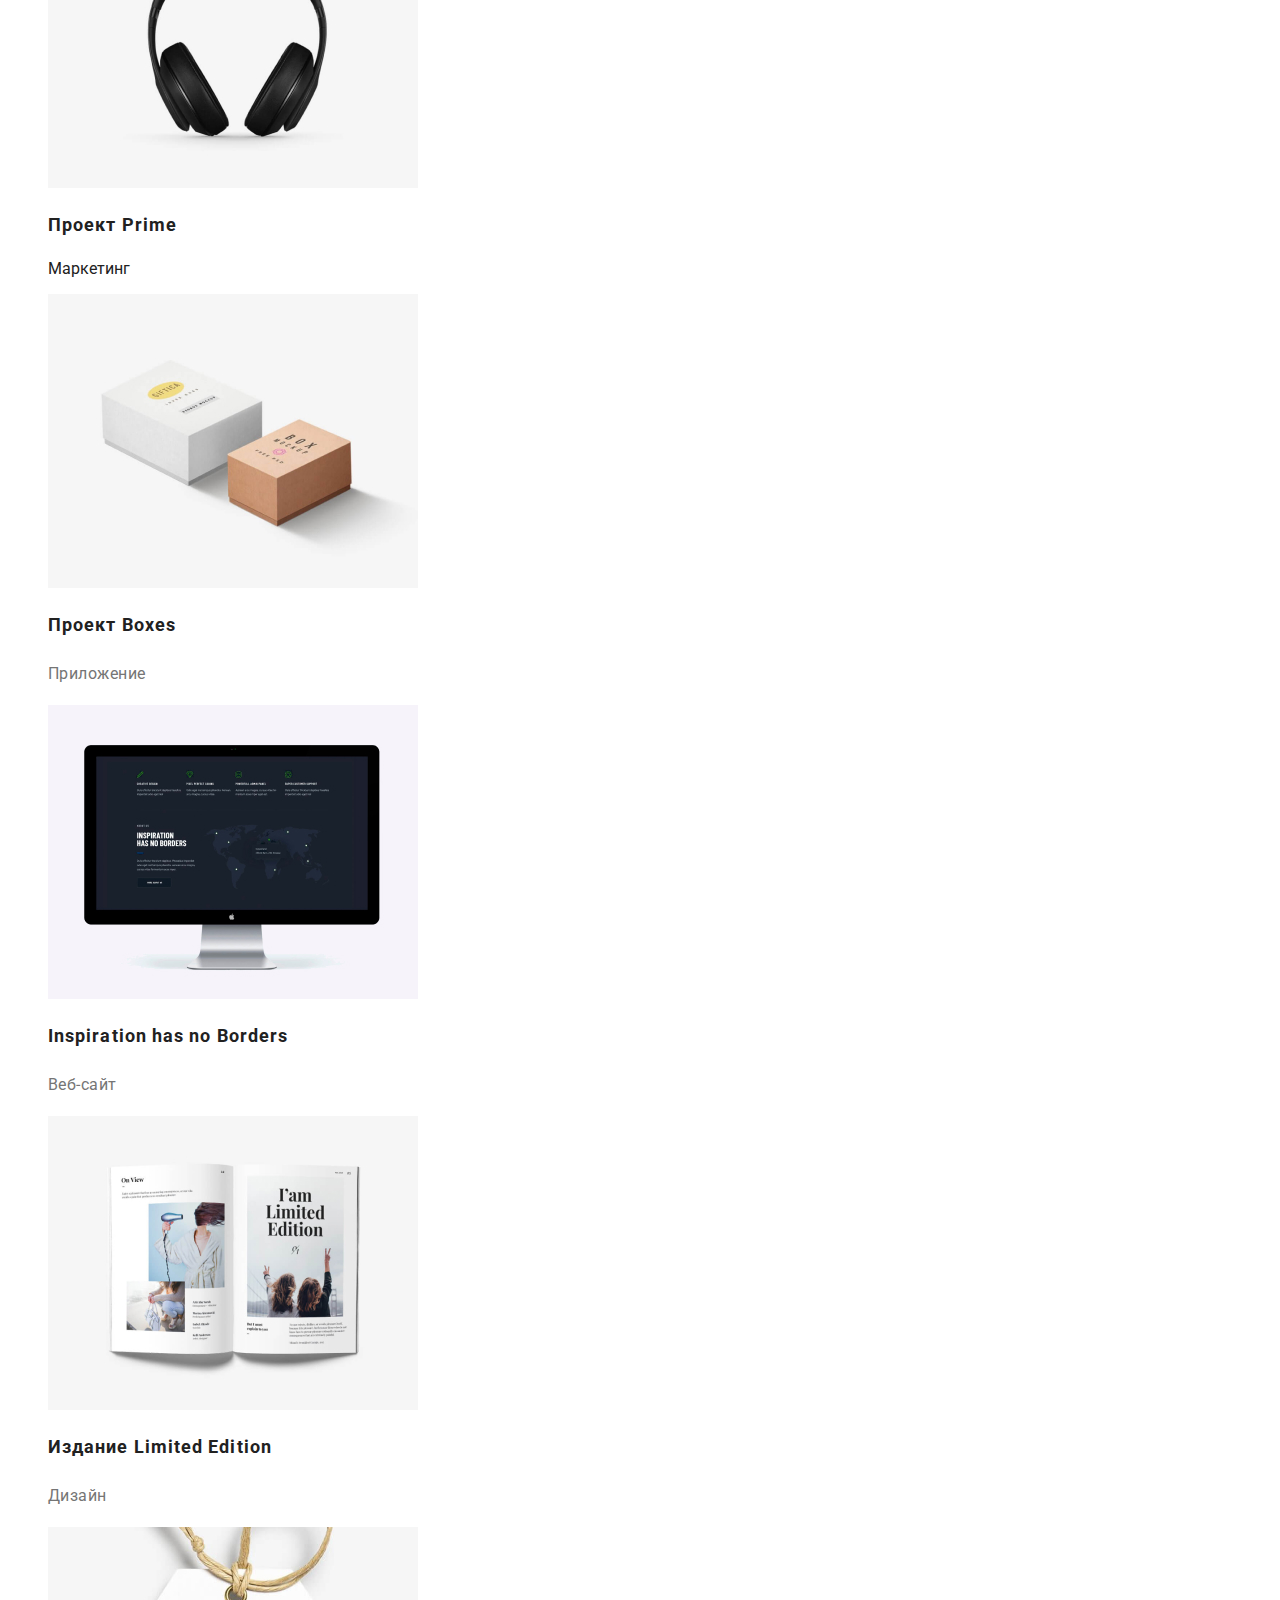
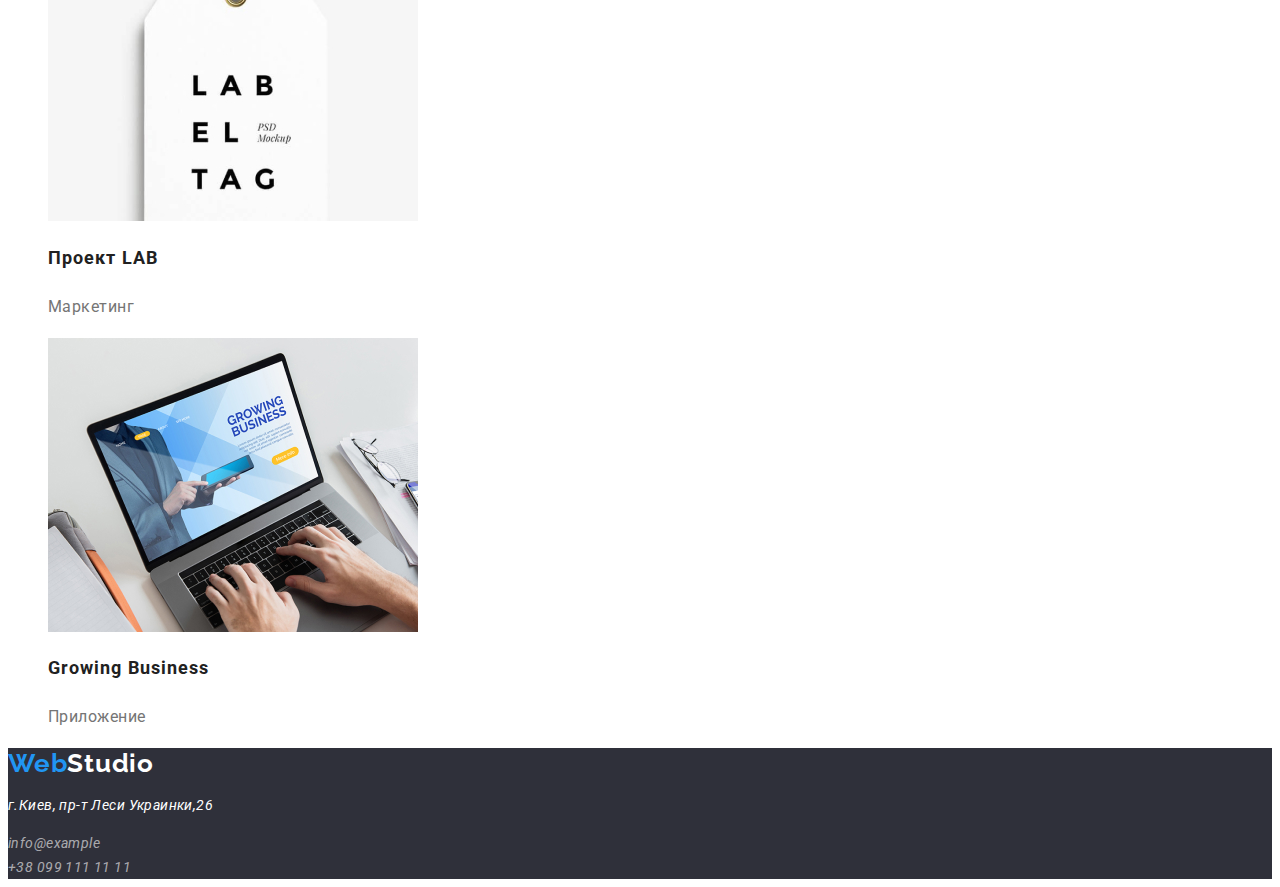
==== commit b0a8b14b: "Update portfolio.html" ====
--- a/portfolio.html
+++ b/portfolio.html
@@ -20,12 +20,12 @@
             <li><a href="" class="nav-link">Портфолио</a></li>
             <li><a href="" class="nav-link">Контакты</a></li>
         </ul>
-     </nav>
-
         <ul class="contacts-nav">
             <li><a href="mailto:info@devstudio.com" class="contact-header">info@devstudio.com</a></li>
             <li><a href="tel:+38 096 111 11 11" class="contact-header">+38 096 111 11 11</a></li>
         </ul>
+     </nav>
+
     </header>
 
     <main>
--- a/styles.css
+++ b/styles.css
@@ -4,6 +4,7 @@
 
 a {
   text-decoration: none;
+  color: inherit;
 }
 body {
   background-color: #ffffff;
@@ -70,8 +71,9 @@
 
 .hero-section {
   background: #2f303a;
-  width: 1600px;
-  height: 600px;
+  width: 100%;
+  /* width: 1600px;
+  height: 600px;*/
 }
 .hero-title {
   color: #ffffff;
@@ -133,7 +135,10 @@
 }
 .footer {
   background: #2f303a;
+  margin-bottom: 0;
+  width: 100%;
 }
+
 .studio-footer {
   font-family: Raleway;
   font-weight: bold;
@@ -154,6 +159,34 @@
   font-size: 14px;
   line-height: 24px;
   letter-spacing: 0.03em;
-
   color: rgba(255, 255, 255, 0.6);
 }
+/*------------------PORTFOLIO---------------------*/
+.button-portfolio {
+  font-family: Roboto;
+  font-weight: 500;
+  font-size: 16px;
+  line-height: 26px;
+  letter-spacing: 0.03em;
+  color: #212121;
+  background: #f5f4fa;
+}
+.button-portfolio:hover,
+.button-portfolio:focus {
+  background-color: #2196f3;
+}
+.project-name {
+  font-family: Roboto;
+  font-weight: bold;
+  font-size: 18px;
+  line-height: 36px;
+  letter-spacing: 0.06em;
+  color: #212121;
+}
+.project-type {
+  font-family: Roboto;
+  font-size: 16px;
+  line-height: 30px;
+  letter-spacing: 0.03em;
+  color: #757575;
+}
